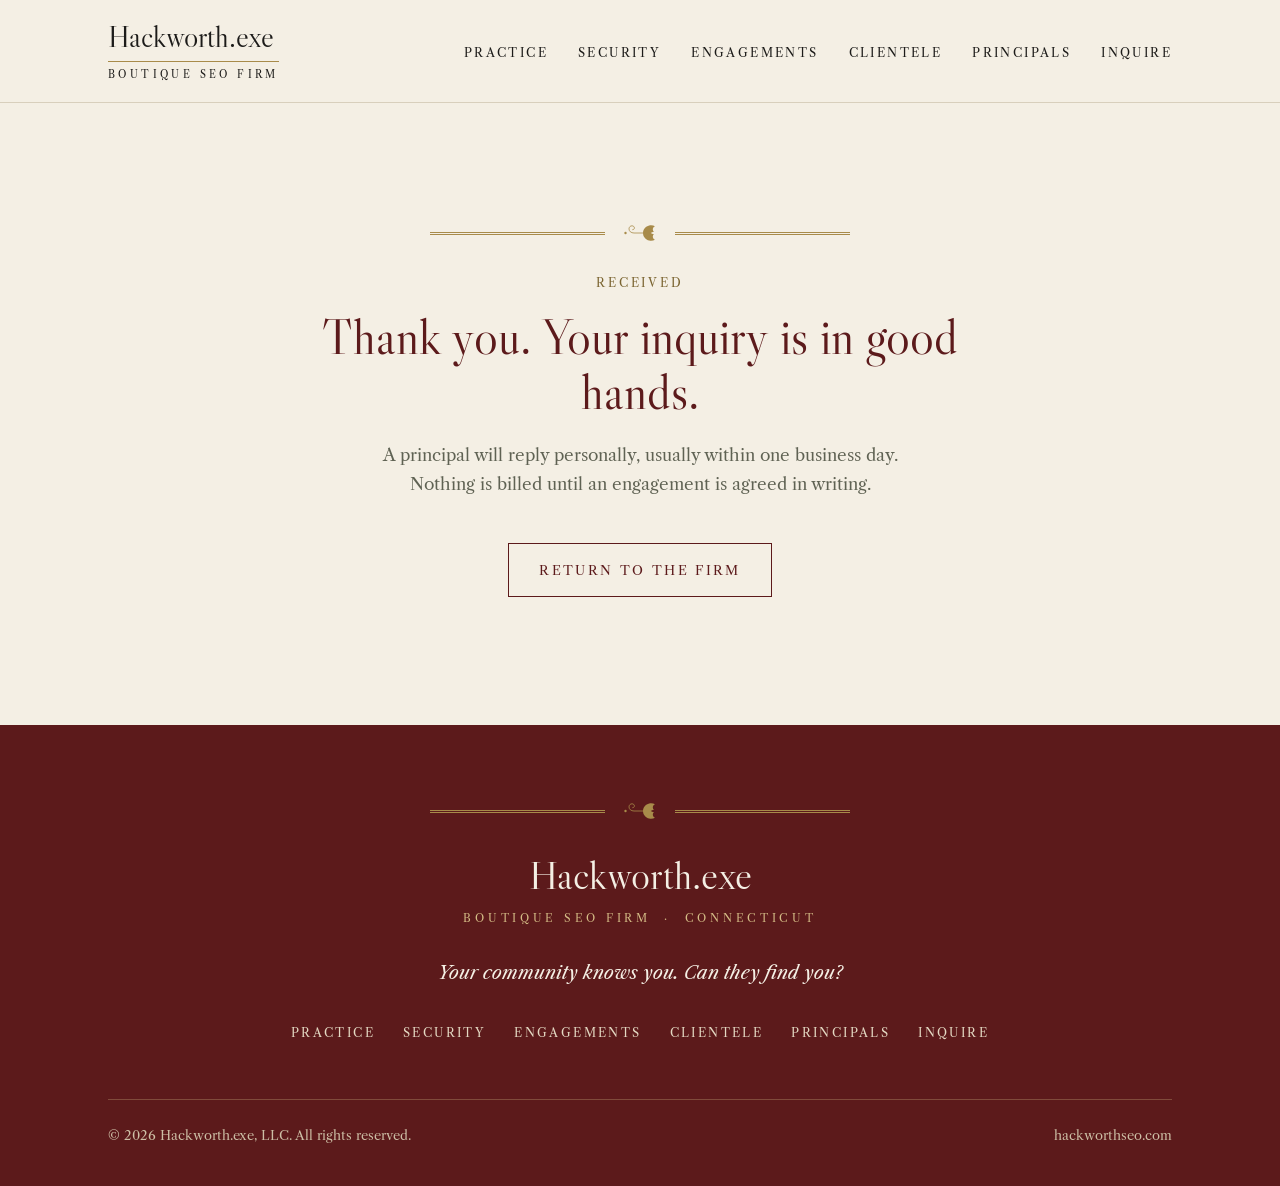
==== thank-you/index.html @ 315868cb "Set "What we look after" as a single document The four practice areas become Articles I-IV on one fr" ====
<!doctype html>
<html lang="en">
<head>
<meta charset="utf-8">
<meta name="viewport" content="width=device-width, initial-scale=1">
<title>Thank you · Hackworth.exe</title>
<meta name="description" content="Your inquiry has been received by Hackworth.exe.">
<meta name="robots" content="noindex">
<meta name="theme-color" content="#5C1A1B">
<link rel="icon" type="image/svg+xml" href="/assets/img/favicon.svg">
<link rel="preload" href="/assets/fonts/libre-caslon-display-400-latin.woff2" as="font" type="font/woff2" crossorigin>
<link rel="preload" href="/assets/fonts/libre-caslon-text-400-latin.woff2" as="font" type="font/woff2" crossorigin>
<link rel="stylesheet" href="/assets/css/site.css?v=3">
<noscript><style>.reveal{opacity:1;transform:none}</style></noscript>
</head>
<body>
<svg width="0" height="0" style="position:absolute" aria-hidden="true">
  <symbol id="fleuron" viewBox="0 0 68 40">
    <path fill="currentColor" d="M40 20c0-7.5 5.2-13.4 12.4-15.2 3.9-1 8.3-.4 11.6 1.6-2.7 1.1-4.4 3.5-4.4 6.4 0 1.9.8 3.7 2.2 4.9-2.6.4-4.7 1.4-6.3 2.3 1.6.9 3.7 1.9 6.3 2.3-1.4 1.2-2.2 3-2.2 4.9 0 2.9 1.7 5.3 4.4 6.4-3.3 2-7.7 2.6-11.6 1.6C45.2 33.4 40 27.5 40 20z"/>
    <path fill="none" stroke="currentColor" stroke-width="1.6" stroke-linecap="round" d="M40 20H22c-6 0-10-3.6-10-8.2 0-3.6 2.7-6.2 6-6.2 2.8 0 4.8 2 4.8 4.4 0 2-1.5 3.4-3.3 3.4"/>
    <circle cx="5" cy="20" r="2.4" fill="currentColor"/>
  </symbol>
</svg>
<a class="skip" href="#main">Skip to content</a>

<header class="masthead">
  <div class="wrap">
    <a class="wordmark" href="/" aria-label="Hackworth.exe, home">
      <span class="name">Hackworth.exe</span>
      <span class="sub">Boutique SEO Firm</span>
    </a>
    <button class="menu-toggle" type="button" aria-expanded="false" aria-controls="primary-nav">Menu</button>
    <nav aria-label="Primary">
      <ul class="nav" id="primary-nav">
        <li><a href="/#practice">Practice</a></li>
        <li><a href="/#security">Security</a></li>
        <li><a href="/#engagements">Engagements</a></li>
        <li><a href="/#clients">Clientele</a></li>
        <li><a href="/#principals">Principals</a></li>
        <li><a href="/#inquire">Inquire</a></li>
      </ul>
    </nav>
  </div>
</header>

<main id="main">
  <section class="notice">
    <div class="wrap">
      <div class="ornament" aria-hidden="true"><svg><use href="#fleuron"/></svg></div>
      <p class="label">Received</p>
      <h1>Thank you. Your inquiry is in good hands.</h1>
      <p class="lede">A principal will reply personally, usually within one business day. Nothing is billed until an engagement is agreed in writing.</p>
      <div class="actions"><a class="btn btn-quiet" href="/">Return to the firm</a></div>
    </div>
  </section>
</main>

<footer>
  <div class="wrap">
    <div class="ornament" aria-hidden="true"><svg><use href="#fleuron"/></svg></div>
    <p class="name">Hackworth.exe</p>
    <p class="sub">Boutique SEO Firm &nbsp;·&nbsp; Connecticut</p>
    <p class="tag">Your community knows you. Can they find you?</p>
    <nav aria-label="Footer">
      <a href="/#practice">Practice</a><a href="/#security">Security</a><a href="/#engagements">Engagements</a><a href="/#clients">Clientele</a><a href="/#principals">Principals</a><a href="/#inquire">Inquire</a>
    </nav>
    <div class="fine">
      <span>&copy; <span id="yr">2026</span> Hackworth.exe, LLC. All rights reserved.</span>
      <span>hackworthseo.com</span>
    </div>
  </div>
</footer>

<script src="/assets/js/site.js?v=2" defer></script>
</body>
</html>
---- assets/css/site.css ----
/* self-hosted fonts: Libre Caslon Display & Libre Caslon Text (SIL Open Font License) */
@font-face{font-family:'Libre Caslon Display';font-style:normal;font-weight:400;font-display:swap;src:url(/assets/fonts/libre-caslon-display-400-latin.woff2) format('woff2');unicode-range:U+0000-00FF, U+0131, U+0152-0153, U+02BB-02BC, U+02C6, U+02DA, U+02DC, U+0304, U+0308, U+0329, U+2000-206F, U+20AC, U+2122, U+2191, U+2193, U+2212, U+2215, U+FEFF, U+FFFD}
@font-face{font-family:'Libre Caslon Display';font-style:normal;font-weight:400;font-display:swap;src:url(/assets/fonts/libre-caslon-display-400-latin-ext.woff2) format('woff2');unicode-range:U+0100-02BA, U+02BD-02C5, U+02C7-02CC, U+02CE-02D7, U+02DD-02FF, U+0304, U+0308, U+0329, U+1D00-1DBF, U+1E00-1E9F, U+1EF2-1EFF, U+2020, U+20A0-20AB, U+20AD-20C4, U+2113, U+2C60-2C7F, U+A720-A7FF}
@font-face{font-family:'Libre Caslon Text';font-style:normal;font-weight:400;font-display:swap;src:url(/assets/fonts/libre-caslon-text-400-latin.woff2) format('woff2');unicode-range:U+0000-00FF, U+0131, U+0152-0153, U+02BB-02BC, U+02C6, U+02DA, U+02DC, U+0304, U+0308, U+0329, U+2000-206F, U+20AC, U+2122, U+2191, U+2193, U+2212, U+2215, U+FEFF, U+FFFD}
@font-face{font-family:'Libre Caslon Text';font-style:normal;font-weight:400;font-display:swap;src:url(/assets/fonts/libre-caslon-text-400-latin-ext.woff2) format('woff2');unicode-range:U+0100-02BA, U+02BD-02C5, U+02C7-02CC, U+02CE-02D7, U+02DD-02FF, U+0304, U+0308, U+0329, U+1D00-1DBF, U+1E00-1E9F, U+1EF2-1EFF, U+2020, U+20A0-20AB, U+20AD-20C4, U+2113, U+2C60-2C7F, U+A720-A7FF}
@font-face{font-family:'Libre Caslon Text';font-style:italic;font-weight:400;font-display:swap;src:url(/assets/fonts/libre-caslon-text-400-italic-latin.woff2) format('woff2');unicode-range:U+0000-00FF, U+0131, U+0152-0153, U+02BB-02BC, U+02C6, U+02DA, U+02DC, U+0304, U+0308, U+0329, U+2000-206F, U+20AC, U+2122, U+2191, U+2193, U+2212, U+2215, U+FEFF, U+FFFD}
@font-face{font-family:'Libre Caslon Text';font-style:italic;font-weight:400;font-display:swap;src:url(/assets/fonts/libre-caslon-text-400-italic-latin-ext.woff2) format('woff2');unicode-range:U+0100-02BA, U+02BD-02C5, U+02C7-02CC, U+02CE-02D7, U+02DD-02FF, U+0304, U+0308, U+0329, U+1D00-1DBF, U+1E00-1E9F, U+1EF2-1EFF, U+2020, U+20A0-20AB, U+20AD-20C4, U+2113, U+2C60-2C7F, U+A720-A7FF}
@font-face{font-family:'Libre Caslon Text';font-style:normal;font-weight:700;font-display:swap;src:url(/assets/fonts/libre-caslon-text-700-latin.woff2) format('woff2');unicode-range:U+0000-00FF, U+0131, U+0152-0153, U+02BB-02BC, U+02C6, U+02DA, U+02DC, U+0304, U+0308, U+0329, U+2000-206F, U+20AC, U+2122, U+2191, U+2193, U+2212, U+2215, U+FEFF, U+FFFD}
@font-face{font-family:'Libre Caslon Text';font-style:normal;font-weight:700;font-display:swap;src:url(/assets/fonts/libre-caslon-text-700-latin-ext.woff2) format('woff2');unicode-range:U+0100-02BA, U+02BD-02C5, U+02C7-02CC, U+02CE-02D7, U+02DD-02FF, U+0304, U+0308, U+0329, U+1D00-1DBF, U+1E00-1E9F, U+1EF2-1EFF, U+2020, U+20A0-20AB, U+20AD-20C4, U+2113, U+2C60-2C7F, U+A720-A7FF}

:root{
  --oxblood:#5C1A1B; --oxblood-deep:#481313;
  --ivory:#F4EFE4; --vellum:#EAE3D3; --vellum-line:#D8CFBC;
  --brass:#A88B4A; --brass-text:#7A6430;
  --ink:#1C1B19; --olive:#8A8D7A; --olive-text:#5F6253;
  --display:'Libre Caslon Display', 'Libre Caslon Text', Georgia, serif;
  --text:'Libre Caslon Text', Georgia, serif;
  --wrap:1120px;
}
*,*::before,*::after{box-sizing:border-box}
html{scroll-behavior:smooth;-webkit-text-size-adjust:100%}
body{margin:0;background:var(--ivory);color:var(--ink);font-family:var(--text);font-size:17px;line-height:1.7;-webkit-font-smoothing:antialiased;text-rendering:optimizeLegibility}
img,svg{display:block}
a{color:var(--oxblood)}
a:focus-visible,button:focus-visible,input:focus-visible,select:focus-visible,textarea:focus-visible{outline:2px solid var(--brass);outline-offset:3px}
.wrap{max-width:var(--wrap);margin:0 auto;padding:0 28px}
.sr-only{position:absolute;width:1px;height:1px;overflow:hidden;clip:rect(0 0 0 0);white-space:nowrap}
.skip{position:absolute;left:-999px;top:12px;background:var(--oxblood);color:var(--ivory);padding:8px 14px;z-index:10}
.skip:focus{left:12px}

/* small caps label */
.label{font-family:var(--text);font-size:12px;letter-spacing:.24em;text-transform:uppercase;color:var(--brass-text);margin:0}
.numeral{font-family:var(--display);letter-spacing:.12em}

/* ornament: double rule + fleuron */
.ornament{display:flex;align-items:center;justify-content:center;gap:18px;max-width:420px;margin:0 auto;color:var(--brass)}
.ornament::before,.ornament::after{content:"";flex:1;border-top:3px double var(--brass)}
.ornament svg{width:34px;height:20px;flex:none}
.ornament.wide{max-width:none}

/* buttons */
.btn{display:inline-block;font-family:var(--text);font-size:13px;letter-spacing:.18em;text-transform:uppercase;text-decoration:none;padding:15px 30px;border:1px solid var(--oxblood);transition:background .25s ease,color .25s ease,outline-offset .25s ease;cursor:pointer}
.btn-primary{background:var(--oxblood);color:var(--ivory);outline:1px solid var(--brass);outline-offset:4px}
.btn-primary:hover{background:var(--oxblood-deep);outline-offset:6px}
.btn-quiet{background:transparent;color:var(--oxblood)}
.btn-quiet:hover{background:var(--oxblood);color:var(--ivory)}
.link-italic{font-style:italic;color:var(--oxblood);text-decoration:none;border-bottom:1px solid currentColor;padding-bottom:1px}

/* masthead */
.masthead{border-bottom:1px solid var(--vellum-line)}
.masthead .wrap{display:flex;align-items:center;justify-content:space-between;gap:24px;padding-top:22px;padding-bottom:22px}
.wordmark{text-decoration:none;color:var(--ink);display:flex;flex-direction:column;line-height:1}
.wordmark .name{font-family:var(--display);font-size:30px;letter-spacing:-.005em}
.wordmark .sub{font-size:10px;letter-spacing:.34em;color:var(--ink);margin-top:9px;padding-top:8px;border-top:1px solid var(--brass);text-transform:uppercase;align-self:flex-start}
.nav{display:flex;gap:30px;list-style:none;margin:0;padding:0}
.nav a{font-size:12px;letter-spacing:.2em;text-transform:uppercase;text-decoration:none;color:var(--ink)}
.nav a:hover{color:var(--oxblood)}
@media (max-width:1100px){.nav{gap:22px}}
@media (min-width:821px) and (max-width:940px){.nav{gap:14px}.nav a{font-size:11px;letter-spacing:.14em}}
@media (max-width:820px){.nav{display:none}}

/* hero */
.hero{text-align:center;padding:96px 0 96px}
.hero h1{font-family:var(--display);font-weight:400;color:var(--oxblood);font-size:clamp(42px,6.4vw,82px);line-height:1.04;letter-spacing:-.012em;margin:26px auto 0;max-width:15ch}
.hero h1 em{display:block;font-family:var(--text);font-size:.72em;color:var(--ink);margin-top:.2em;letter-spacing:-.01em}
.hero .lede{max-width:600px;margin:34px auto 0;font-size:19px;line-height:1.65;color:var(--ink)}
.hero .actions{margin-top:46px;display:flex;gap:26px;justify-content:center;align-items:center;flex-wrap:wrap}

/* sections */
section{padding:104px 0}
.alt{background:var(--vellum)}
.head{text-align:center;max-width:720px;margin:0 auto 64px}
.head h2{font-family:var(--display);font-weight:400;color:var(--oxblood);font-size:clamp(32px,4.2vw,50px);line-height:1.1;margin:16px 0 0}
.head p{margin:22px auto 0;color:var(--olive-text);max-width:580px}
.divider{padding:0}
.divider .wrap{padding-top:0;padding-bottom:0}

/* practice: set as a single document */
.charter{position:relative;max-width:820px;margin:0 auto;padding:76px 88px 80px;background:var(--ivory);border:1px solid var(--brass);box-shadow:0 22px 44px -30px rgba(72,19,19,.35)}
.charter::after{content:"";position:absolute;inset:6px;border:1px solid var(--vellum-line);pointer-events:none}
.article{position:relative;z-index:1;text-align:center}
.article h3{font-family:var(--display);font-weight:400;font-size:32px;line-height:1.15;color:var(--ink);margin:12px 0 0}
.article .preamble{font-style:italic;font-size:18px;color:var(--olive-text);max-width:30em;margin:12px auto 0}
.clauses{list-style:none;counter-reset:clause;display:table;margin:26px auto 0;padding:0;text-align:left}
.clauses li{counter-increment:clause;position:relative;padding:5px 0 5px 34px;line-height:1.55}
.clauses li::before{content:counter(clause,lower-alpha) ".";position:absolute;left:0;top:5px;width:22px;text-align:right;font-style:italic;color:var(--brass-text)}
.charter-mark{max-width:200px;margin:52px auto;position:relative;z-index:1}
@media (max-width:700px){.charter{padding:48px 26px 52px}.article h3{font-size:27px}.charter-mark{margin:40px auto}}

/* approach */
.steps{display:grid;grid-template-columns:repeat(4,1fr);gap:28px;counter-reset:s}
.step{text-align:center;padding:0 6px}
.step .roman{font-family:var(--display);font-size:46px;color:var(--oxblood);line-height:1;display:block}
.step .rule{width:40px;margin:18px auto 18px;border-top:3px double var(--brass)}
.step h3{font-family:var(--text);font-size:13px;letter-spacing:.22em;text-transform:uppercase;font-weight:400;margin:0 0 12px;color:var(--ink)}
.step p{margin:0;font-size:16px;color:var(--olive-text)}
@media (max-width:900px){.steps{grid-template-columns:repeat(2,1fr);gap:52px 28px}}
@media (max-width:520px){.steps{grid-template-columns:1fr}}

/* security */
.security-panel{position:relative;border:1px solid var(--brass);background:var(--ivory);padding:56px 52px}
.security-panel::after{content:"";position:absolute;inset:6px;border:1px solid var(--vellum-line);pointer-events:none}
.commitments{display:grid;grid-template-columns:repeat(3,1fr);gap:44px 48px;position:relative;z-index:1}
.commitment h3{font-family:var(--display);font-weight:400;font-size:23px;line-height:1.2;margin:0 0 10px;padding-left:20px;position:relative;color:var(--ink)}
.commitment h3::before{content:"";position:absolute;left:2px;top:.5em;width:6px;height:6px;transform:rotate(45deg);background:var(--brass)}
.commitment p{margin:0;padding-left:20px;font-size:15.5px;line-height:1.6;color:var(--olive-text)}
.security-note{position:relative;z-index:1;margin:44px 0 0;padding-top:26px;border-top:3px double var(--brass);text-align:center;font-style:italic;color:var(--ink)}
@media (max-width:960px){.commitments{grid-template-columns:repeat(2,1fr)}}
@media (max-width:620px){.commitments{grid-template-columns:1fr;gap:32px}.security-panel{padding:40px 26px}}

/* engagements */
.tiers{display:grid;grid-template-columns:repeat(3,1fr);gap:26px;align-items:stretch}
.tier{position:relative;background:var(--ivory);border:1px solid var(--brass);padding:44px 34px 38px;display:flex;flex-direction:column;text-align:center}
.tier::after{content:"";position:absolute;inset:6px;border:1px solid var(--vellum-line);pointer-events:none}
.tier.featured{background:var(--oxblood);color:var(--ivory);border-color:var(--oxblood);outline:1px solid var(--brass);outline-offset:5px}
.tier.featured::after{border-color:rgba(168,139,74,.55)}
.tier .label{margin-bottom:16px}
.tier.featured .label{color:#D4BC86}
.tier h3{font-family:var(--display);font-weight:400;font-size:30px;margin:0;line-height:1.1}
.tier .price{font-family:var(--display);font-size:62px;line-height:1;margin:26px 0 4px;color:var(--oxblood)}
.tier.featured .price{color:var(--ivory)}
.tier .per{font-style:italic;font-size:15px;color:var(--olive-text)}
.tier.featured .per,.tier.featured li{color:#E4D9C3}
.tier .rule{width:60px;margin:26px auto;border-top:3px double var(--brass)}
.tier ul{list-style:none;margin:0 0 30px;padding:0;text-align:left;font-size:15.5px;line-height:1.55}
.tier li{padding:7px 0 7px 22px;position:relative;border-bottom:1px solid rgba(138,141,122,.25)}
.tier li:last-child{border-bottom:0}
.tier li::before{content:"";position:absolute;left:2px;top:1.05em;width:5px;height:5px;transform:rotate(45deg);background:var(--brass)}
.tier .btn{margin-top:auto;align-self:center}
.tier.featured .btn{background:var(--ivory);color:var(--oxblood);border-color:var(--ivory)}
.tier.featured .btn:hover{background:var(--vellum)}
@media (max-width:960px){.tiers{grid-template-columns:1fr;max-width:480px;margin:0 auto}}

.extras{margin-top:56px;display:grid;grid-template-columns:1fr 1fr;gap:0;border:1px solid var(--brass);background:var(--ivory)}
.extras > div{padding:34px 38px}
.extras > div + div{border-left:1px solid var(--vellum-line)}
.extras h3{font-family:var(--display);font-weight:400;font-size:28px;margin:10px 0 12px;line-height:1.1}
.extras h3 span{color:var(--oxblood)}
.extras p{margin:0}
.extras p.label{margin:0}
@media (max-width:860px){.extras{grid-template-columns:1fr}.extras > div + div{border-left:0;border-top:1px solid var(--vellum-line)}}

.principles{margin-top:84px;display:grid;grid-template-columns:repeat(5,1fr);gap:0;border-top:3px double var(--brass);border-bottom:3px double var(--brass)}
.principles p{margin:0;padding:28px 22px;font-size:15px;line-height:1.55;border-left:1px solid var(--vellum-line);text-align:center}
.principles p:first-child{border-left:0}
.principles strong{display:block;font-family:var(--display);font-weight:400;font-size:20px;color:var(--oxblood);margin-bottom:8px;line-height:1.2}
@media (max-width:960px){.principles{grid-template-columns:1fr}.principles p{border-left:0;border-top:1px solid var(--vellum-line)}.principles p:first-child{border-top:0}}

/* clients */
.clients{display:grid;grid-template-columns:repeat(2,1fr);gap:26px}
.client{border:1px solid var(--vellum-line);background:var(--ivory);padding:38px 32px 34px;position:relative;display:flex;flex-direction:column}
.client .sector{margin-bottom:14px}
.client h3{font-family:var(--display);font-weight:400;font-size:30px;margin:0;line-height:1.1;color:var(--ink)}
.client .where{font-style:italic;color:var(--olive-text);margin:6px 0 0;font-size:15px}
.client .rule{width:48px;margin:22px 0;border-top:3px double var(--brass)}
.client p{margin:0 0 22px}
.client dl{margin:auto 0 0;padding-top:20px;border-top:1px solid var(--vellum-line);display:grid;grid-template-columns:1fr;gap:4px 0;font-size:15px}
.client dt{font-size:11px;letter-spacing:.2em;text-transform:uppercase;color:var(--brass-text);padding-top:3px}
.client dd{margin:0;color:var(--ink)}
.client dd + dt{margin-top:14px}
@media (max-width:960px){.clients{grid-template-columns:1fr;max-width:620px;margin:0 auto}}
.clients-note{text-align:center;font-style:italic;color:var(--olive-text);margin:48px auto 0;max-width:560px}

/* principals */
.principals{display:grid;grid-template-columns:repeat(2,1fr);gap:60px;max-width:960px;margin:0 auto}
.person{display:grid;grid-template-columns:112px 1fr;gap:28px;align-items:start}
.monogram{width:112px;height:112px;border:1px solid var(--brass);display:grid;place-items:center;position:relative;background:var(--ivory)}
.monogram::after{content:"";position:absolute;inset:5px;border:1px solid var(--brass)}
.monogram span{font-family:var(--display);font-size:40px;color:var(--oxblood);letter-spacing:.02em}
.person h3{font-family:var(--display);font-weight:400;font-size:30px;margin:0;line-height:1.1}
.person .title{margin:8px 0 16px}
.person p{margin:0;color:var(--ink)}
@media (max-width:860px){.principals{grid-template-columns:1fr;gap:48px}}
@media (max-width:460px){.person{grid-template-columns:1fr}.monogram{width:96px;height:96px}}

/* inquiry */
.inquire{display:grid;grid-template-columns:5fr 7fr;gap:72px;align-items:start}
.inquire .copy h2{font-family:var(--display);font-weight:400;color:var(--oxblood);font-size:clamp(34px,4.2vw,50px);line-height:1.08;margin:16px 0 22px}
.inquire .copy p{margin:0 0 18px}
.inquire .note{font-style:italic;font-size:15px;color:var(--olive-text);border-top:1px solid var(--vellum-line);padding-top:18px;margin-top:28px}
form{background:var(--ivory);border:1px solid var(--brass);padding:44px;position:relative}
form::after{content:"";position:absolute;inset:6px;border:1px solid var(--vellum-line);pointer-events:none}
.row{display:grid;grid-template-columns:1fr 1fr;gap:22px}
.field{margin-bottom:24px;position:relative;z-index:1}
.field label{display:block;font-size:11px;letter-spacing:.22em;text-transform:uppercase;color:var(--brass-text);margin-bottom:8px}
.field input,.field select,.field textarea{width:100%;font-family:var(--text);font-size:16px;color:var(--ink);background:transparent;border:0;border-bottom:1px solid var(--olive);padding:8px 2px 10px;border-radius:0;appearance:none;-webkit-appearance:none}
.field select{background-image:linear-gradient(45deg,transparent 50%,var(--brass) 50%),linear-gradient(135deg,var(--brass) 50%,transparent 50%);background-position:calc(100% - 14px) 55%,calc(100% - 9px) 55%;background-size:5px 5px;background-repeat:no-repeat}
.field textarea{min-height:120px;resize:vertical;border:1px solid var(--olive);padding:12px}
.field input:focus,.field select:focus,.field textarea:focus{border-color:var(--oxblood);outline:none}
.hp{position:absolute;left:-5000px}
form .btn{position:relative;z-index:1}
@media (max-width:900px){.inquire{grid-template-columns:1fr;gap:48px}}
@media (max-width:560px){.row{grid-template-columns:1fr;gap:0}form{padding:30px 24px}}

/* footer */
footer{background:var(--oxblood);color:#E4D9C3;padding:76px 0 40px;text-align:center}
footer .ornament{color:var(--brass)}
footer .name{font-family:var(--display);font-size:40px;color:var(--ivory);margin:34px 0 0;line-height:1}
footer .sub{font-size:11px;letter-spacing:.34em;text-transform:uppercase;margin:14px 0 0;color:#D4BC86}
footer .tag{font-style:italic;font-size:18px;margin:30px 0 0;color:var(--ivory)}
footer nav{margin-top:34px;display:flex;justify-content:center;gap:28px;flex-wrap:wrap}
footer nav a{color:#E4D9C3;font-size:12px;letter-spacing:.2em;text-transform:uppercase;text-decoration:none}
footer nav a:hover{color:var(--ivory)}
footer .fine{margin-top:56px;padding-top:24px;border-top:1px solid rgba(212,188,134,.3);font-size:13px;color:#CDBFA6;display:flex;justify-content:space-between;gap:16px;flex-wrap:wrap}

/* reveal */
.reveal{opacity:0;transform:translateY(14px);transition:opacity .9s ease,transform .9s ease}
.reveal.in{opacity:1;transform:none}
@media (prefers-reduced-motion:reduce){html{scroll-behavior:auto}.reveal{opacity:1;transform:none;transition:none}.btn{transition:none}}

/* mobile navigation */
.menu-toggle{display:none;font-family:var(--text);font-size:12px;letter-spacing:.2em;text-transform:uppercase;line-height:1.2;color:var(--ink);background:transparent;border:1px solid var(--vellum-line);border-radius:0;padding:10px 16px;cursor:pointer}
@media (max-width:820px){
  .masthead{position:relative}
  .menu-toggle{display:inline-block}
  .masthead .nav{display:flex;flex-direction:column;gap:0;position:absolute;top:100%;left:0;right:0;z-index:20;background:var(--ivory);border-bottom:1px solid var(--vellum-line);visibility:hidden;opacity:0;transition:opacity .2s ease,visibility 0s linear .2s}
  .masthead .nav.open{visibility:visible;opacity:1;transition:opacity .2s ease}
  .masthead .nav li + li{border-top:1px solid var(--vellum-line)}
  .masthead .nav a{display:block;padding:18px 28px}
}
@media (prefers-reduced-motion:reduce){.masthead .nav,.masthead .nav.open{transition:none}}

/* standalone pages: thank you, not found */
.notice{text-align:center;padding:120px 0 128px}
.notice .label{margin-top:30px}
.notice h1{font-family:var(--display);font-weight:400;color:var(--oxblood);font-size:clamp(32px,4.2vw,50px);line-height:1.1;margin:16px auto 0;max-width:720px}
.notice p.lede{max-width:560px;margin:22px auto 0;color:var(--olive-text)}
.notice .actions{margin-top:44px}

/* principal portrait inside the monogram frame */
.monogram.portrait{overflow:hidden}
.monogram.portrait img{width:100%;height:100%;object-fit:cover}
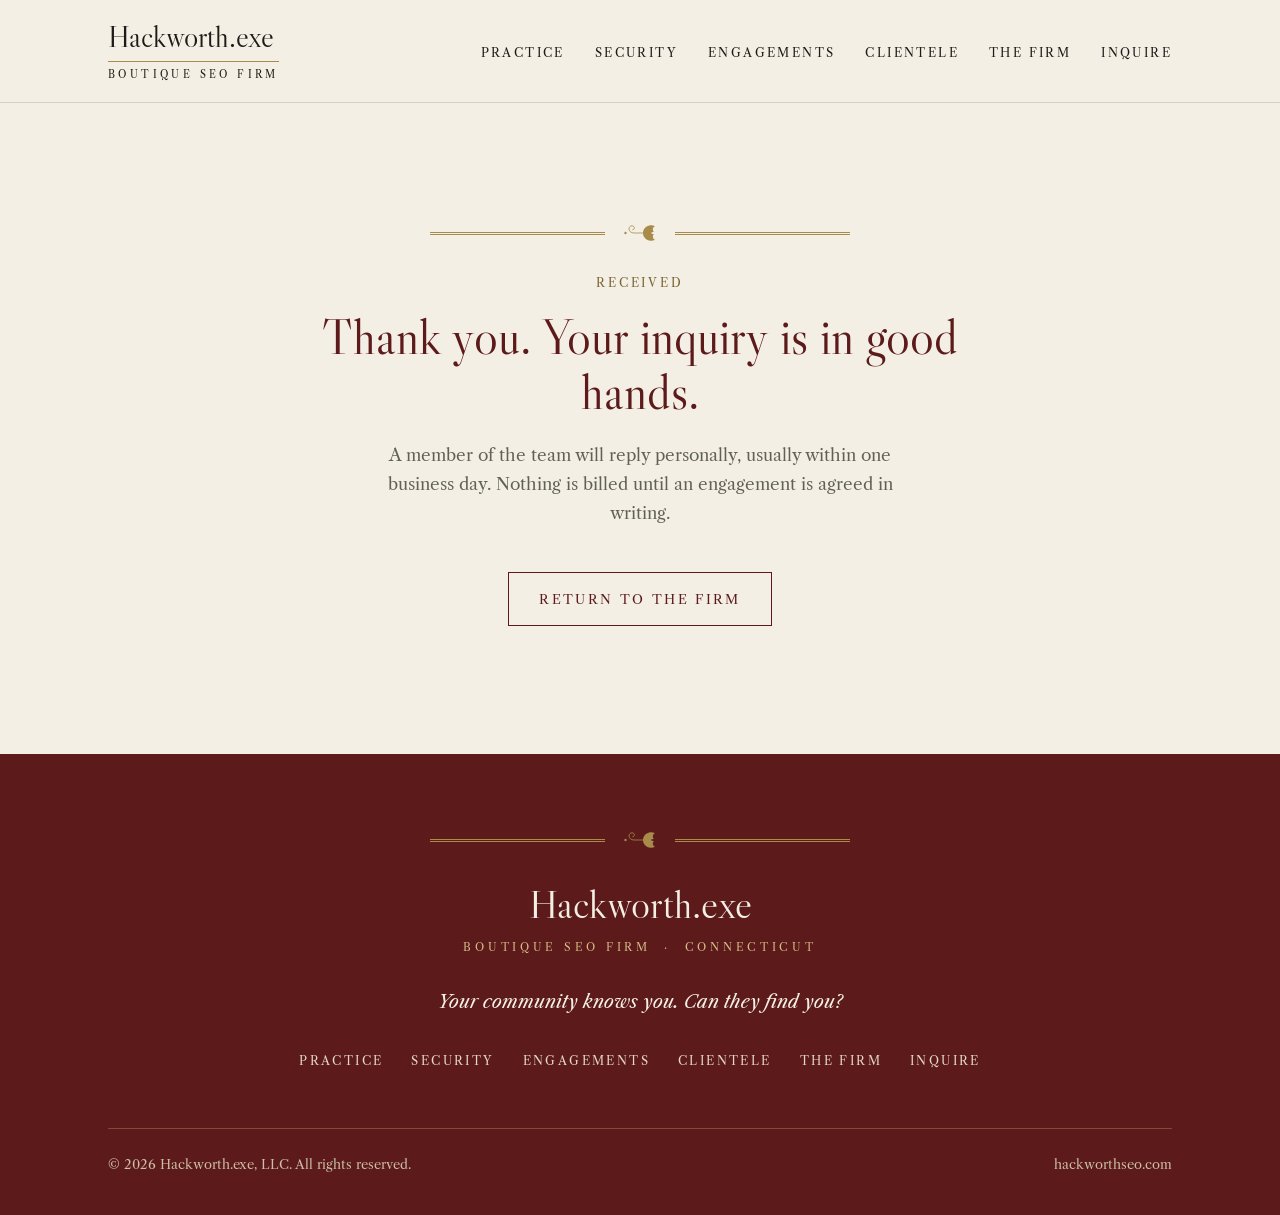
==== commit d57d5438: "changes" ====
--- a/thank-you/index.html
+++ b/thank-you/index.html
@@ -10,7 +10,7 @@
 <link rel="icon" type="image/svg+xml" href="/assets/img/favicon.svg">
 <link rel="preload" href="/assets/fonts/libre-caslon-display-400-latin.woff2" as="font" type="font/woff2" crossorigin>
 <link rel="preload" href="/assets/fonts/libre-caslon-text-400-latin.woff2" as="font" type="font/woff2" crossorigin>
-<link rel="stylesheet" href="/assets/css/site.css?v=3">
+<link rel="stylesheet" href="/assets/css/site.css?v=7">
 <noscript><style>.reveal{opacity:1;transform:none}</style></noscript>
 </head>
 <body>
@@ -36,7 +36,7 @@
         <li><a href="/#security">Security</a></li>
         <li><a href="/#engagements">Engagements</a></li>
         <li><a href="/#clients">Clientele</a></li>
-        <li><a href="/#principals">Principals</a></li>
+        <li><a href="/#firm">The Firm</a></li>
         <li><a href="/#inquire">Inquire</a></li>
       </ul>
     </nav>
@@ -49,7 +49,7 @@
       <div class="ornament" aria-hidden="true"><svg><use href="#fleuron"/></svg></div>
       <p class="label">Received</p>
       <h1>Thank you. Your inquiry is in good hands.</h1>
-      <p class="lede">A principal will reply personally, usually within one business day. Nothing is billed until an engagement is agreed in writing.</p>
+      <p class="lede">A member of the team will reply personally, usually within one business day. Nothing is billed until an engagement is agreed in writing.</p>
       <div class="actions"><a class="btn btn-quiet" href="/">Return to the firm</a></div>
     </div>
   </section>
@@ -62,7 +62,7 @@
     <p class="sub">Boutique SEO Firm &nbsp;·&nbsp; Connecticut</p>
     <p class="tag">Your community knows you. Can they find you?</p>
     <nav aria-label="Footer">
-      <a href="/#practice">Practice</a><a href="/#security">Security</a><a href="/#engagements">Engagements</a><a href="/#clients">Clientele</a><a href="/#principals">Principals</a><a href="/#inquire">Inquire</a>
+      <a href="/#practice">Practice</a><a href="/#security">Security</a><a href="/#engagements">Engagements</a><a href="/#clients">Clientele</a><a href="/#firm">The Firm</a><a href="/#inquire">Inquire</a>
     </nav>
     <div class="fine">
       <span>&copy; <span id="yr">2026</span> Hackworth.exe, LLC. All rights reserved.</span>
--- a/assets/css/site.css
+++ b/assets/css/site.css
@@ -75,27 +75,27 @@
 .divider{padding:0}
 .divider .wrap{padding-top:0;padding-bottom:0}
 
-/* practice: set as a single document */
-.charter{position:relative;max-width:820px;margin:0 auto;padding:76px 88px 80px;background:var(--ivory);border:1px solid var(--brass);box-shadow:0 22px 44px -30px rgba(72,19,19,.35)}
+/* practice: articles in two columns, divided like a charter */
+.charter{position:relative;display:grid;grid-template-columns:1fr 1fr;background:var(--ivory);border:1px solid var(--brass);padding:64px 24px}
 .charter::after{content:"";position:absolute;inset:6px;border:1px solid var(--vellum-line);pointer-events:none}
-.article{position:relative;z-index:1;text-align:center}
-.article h3{font-family:var(--display);font-weight:400;font-size:32px;line-height:1.15;color:var(--ink);margin:12px 0 0}
-.article .preamble{font-style:italic;font-size:18px;color:var(--olive-text);max-width:30em;margin:12px auto 0}
-.clauses{list-style:none;counter-reset:clause;display:table;margin:26px auto 0;padding:0;text-align:left}
-.clauses li{counter-increment:clause;position:relative;padding:5px 0 5px 34px;line-height:1.55}
-.clauses li::before{content:counter(clause,lower-alpha) ".";position:absolute;left:0;top:5px;width:22px;text-align:right;font-style:italic;color:var(--brass-text)}
-.charter-mark{max-width:200px;margin:52px auto;position:relative;z-index:1}
-@media (max-width:700px){.charter{padding:48px 26px 52px}.article h3{font-size:27px}.charter-mark{margin:40px auto}}
+.article{position:relative;z-index:1;text-align:center;padding:8px 28px}
+.article:nth-of-type(odd){border-right:1px solid var(--brass)}
+.article h3{font-family:var(--display);font-weight:400;font-size:30px;line-height:1.15;color:var(--ink);margin:12px 0 0}
+.article .preamble{font-style:italic;font-size:17px;color:var(--olive-text);max-width:26em;margin:10px auto 0}
+.clauses{list-style:none;counter-reset:clause;display:table;margin:24px auto 0;padding:0;text-align:left}
+.clauses li{counter-increment:clause;position:relative;padding:4px 0 4px 34px;font-size:16px;line-height:1.55}
+.clauses li::before{content:counter(clause,lower-alpha) ".";position:absolute;left:0;top:4px;width:22px;text-align:right;font-style:italic;color:var(--brass-text)}
+.charter-mark{grid-column:1/-1;margin:56px 0;position:relative;z-index:1}
+@media (max-width:860px){.charter{grid-template-columns:1fr;padding:48px 26px}.article{padding:0}.article:nth-of-type(odd){border-right:0}.article + .article{margin-top:52px}.charter-mark{margin:52px 0}}
 
 /* approach */
-.steps{display:grid;grid-template-columns:repeat(4,1fr);gap:28px;counter-reset:s}
+.steps{display:grid;grid-template-columns:repeat(3,1fr);gap:40px;counter-reset:s}
 .step{text-align:center;padding:0 6px}
 .step .roman{font-family:var(--display);font-size:46px;color:var(--oxblood);line-height:1;display:block}
 .step .rule{width:40px;margin:18px auto 18px;border-top:3px double var(--brass)}
 .step h3{font-family:var(--text);font-size:13px;letter-spacing:.22em;text-transform:uppercase;font-weight:400;margin:0 0 12px;color:var(--ink)}
 .step p{margin:0;font-size:16px;color:var(--olive-text)}
-@media (max-width:900px){.steps{grid-template-columns:repeat(2,1fr);gap:52px 28px}}
-@media (max-width:520px){.steps{grid-template-columns:1fr}}
+@media (max-width:760px){.steps{grid-template-columns:1fr;gap:52px;max-width:460px;margin:0 auto}}
 
 /* security */
 .security-panel{position:relative;border:1px solid var(--brass);background:var(--ivory);padding:56px 52px}
@@ -104,7 +104,6 @@
 .commitment h3{font-family:var(--display);font-weight:400;font-size:23px;line-height:1.2;margin:0 0 10px;padding-left:20px;position:relative;color:var(--ink)}
 .commitment h3::before{content:"";position:absolute;left:2px;top:.5em;width:6px;height:6px;transform:rotate(45deg);background:var(--brass)}
 .commitment p{margin:0;padding-left:20px;font-size:15.5px;line-height:1.6;color:var(--olive-text)}
-.security-note{position:relative;z-index:1;margin:44px 0 0;padding-top:26px;border-top:3px double var(--brass);text-align:center;font-style:italic;color:var(--ink)}
 @media (max-width:960px){.commitments{grid-template-columns:repeat(2,1fr)}}
 @media (max-width:620px){.commitments{grid-template-columns:1fr;gap:32px}.security-panel{padding:40px 26px}}
 
@@ -131,7 +130,7 @@
 .tier.featured .btn:hover{background:var(--vellum)}
 @media (max-width:960px){.tiers{grid-template-columns:1fr;max-width:480px;margin:0 auto}}
 
-.extras{margin-top:56px;display:grid;grid-template-columns:1fr 1fr;gap:0;border:1px solid var(--brass);background:var(--ivory)}
+.extras{margin-bottom:56px;display:grid;grid-template-columns:1fr 1fr;gap:0;border:1px solid var(--brass);background:var(--ivory)}
 .extras > div{padding:34px 38px}
 .extras > div + div{border-left:1px solid var(--vellum-line)}
 .extras h3{font-family:var(--display);font-weight:400;font-size:28px;margin:10px 0 12px;line-height:1.1}
@@ -140,26 +139,18 @@
 .extras p.label{margin:0}
 @media (max-width:860px){.extras{grid-template-columns:1fr}.extras > div + div{border-left:0;border-top:1px solid var(--vellum-line)}}
 
-.principles{margin-top:84px;display:grid;grid-template-columns:repeat(5,1fr);gap:0;border-top:3px double var(--brass);border-bottom:3px double var(--brass)}
-.principles p{margin:0;padding:28px 22px;font-size:15px;line-height:1.55;border-left:1px solid var(--vellum-line);text-align:center}
-.principles p:first-child{border-left:0}
-.principles strong{display:block;font-family:var(--display);font-weight:400;font-size:20px;color:var(--oxblood);margin-bottom:8px;line-height:1.2}
-@media (max-width:960px){.principles{grid-template-columns:1fr}.principles p{border-left:0;border-top:1px solid var(--vellum-line)}.principles p:first-child{border-top:0}}
 
 /* clients */
-.clients{display:grid;grid-template-columns:repeat(2,1fr);gap:26px}
-.client{border:1px solid var(--vellum-line);background:var(--ivory);padding:38px 32px 34px;position:relative;display:flex;flex-direction:column}
-.client .sector{margin-bottom:14px}
-.client h3{font-family:var(--display);font-weight:400;font-size:30px;margin:0;line-height:1.1;color:var(--ink)}
-.client .where{font-style:italic;color:var(--olive-text);margin:6px 0 0;font-size:15px}
-.client .rule{width:48px;margin:22px 0;border-top:3px double var(--brass)}
-.client p{margin:0 0 22px}
-.client dl{margin:auto 0 0;padding-top:20px;border-top:1px solid var(--vellum-line);display:grid;grid-template-columns:1fr;gap:4px 0;font-size:15px}
-.client dt{font-size:11px;letter-spacing:.2em;text-transform:uppercase;color:var(--brass-text);padding-top:3px}
-.client dd{margin:0;color:var(--ink)}
-.client dd + dt{margin-top:14px}
-@media (max-width:960px){.clients{grid-template-columns:1fr;max-width:620px;margin:0 auto}}
-.clients-note{text-align:center;font-style:italic;color:var(--olive-text);margin:48px auto 0;max-width:560px}
+.roster{position:relative;margin:0 auto;padding:56px 48px 60px;border:1px solid var(--brass);background:var(--ivory);text-align:center}
+.roster::after{content:"";position:absolute;inset:6px;border:1px solid var(--vellum-line);pointer-events:none}
+.roster > *{position:relative;z-index:1}
+.roster-list{list-style:none;margin:0;padding:0;display:flex;flex-wrap:wrap;justify-content:center;gap:10px 20px;font-size:12px;letter-spacing:.2em;text-transform:uppercase;color:var(--olive-text)}
+.roster-list li + li::before{content:"·";color:var(--brass);margin-right:20px}
+.roster .roster-intro{font-style:italic;font-size:17px;color:var(--olive-text);margin:0 auto 20px}
+.roster .rule{width:60px;margin:30px auto;border-top:3px double var(--brass)}
+.roster p{max-width:620px;margin:0 auto;font-size:19px;line-height:1.65;color:var(--ink)}
+@media (max-width:1100px){.roster-list{flex-direction:column;gap:8px}.roster-list li + li::before{content:none}}
+@media (max-width:620px){.roster{padding:42px 24px 46px}.roster p{font-size:17px}}
 
 /* principals */
 .principals{display:grid;grid-template-columns:repeat(2,1fr);gap:60px;max-width:960px;margin:0 auto}
@@ -177,7 +168,6 @@
 .inquire{display:grid;grid-template-columns:5fr 7fr;gap:72px;align-items:start}
 .inquire .copy h2{font-family:var(--display);font-weight:400;color:var(--oxblood);font-size:clamp(34px,4.2vw,50px);line-height:1.08;margin:16px 0 22px}
 .inquire .copy p{margin:0 0 18px}
-.inquire .note{font-style:italic;font-size:15px;color:var(--olive-text);border-top:1px solid var(--vellum-line);padding-top:18px;margin-top:28px}
 form{background:var(--ivory);border:1px solid var(--brass);padding:44px;position:relative}
 form::after{content:"";position:absolute;inset:6px;border:1px solid var(--vellum-line);pointer-events:none}
 .row{display:grid;grid-template-columns:1fr 1fr;gap:22px}
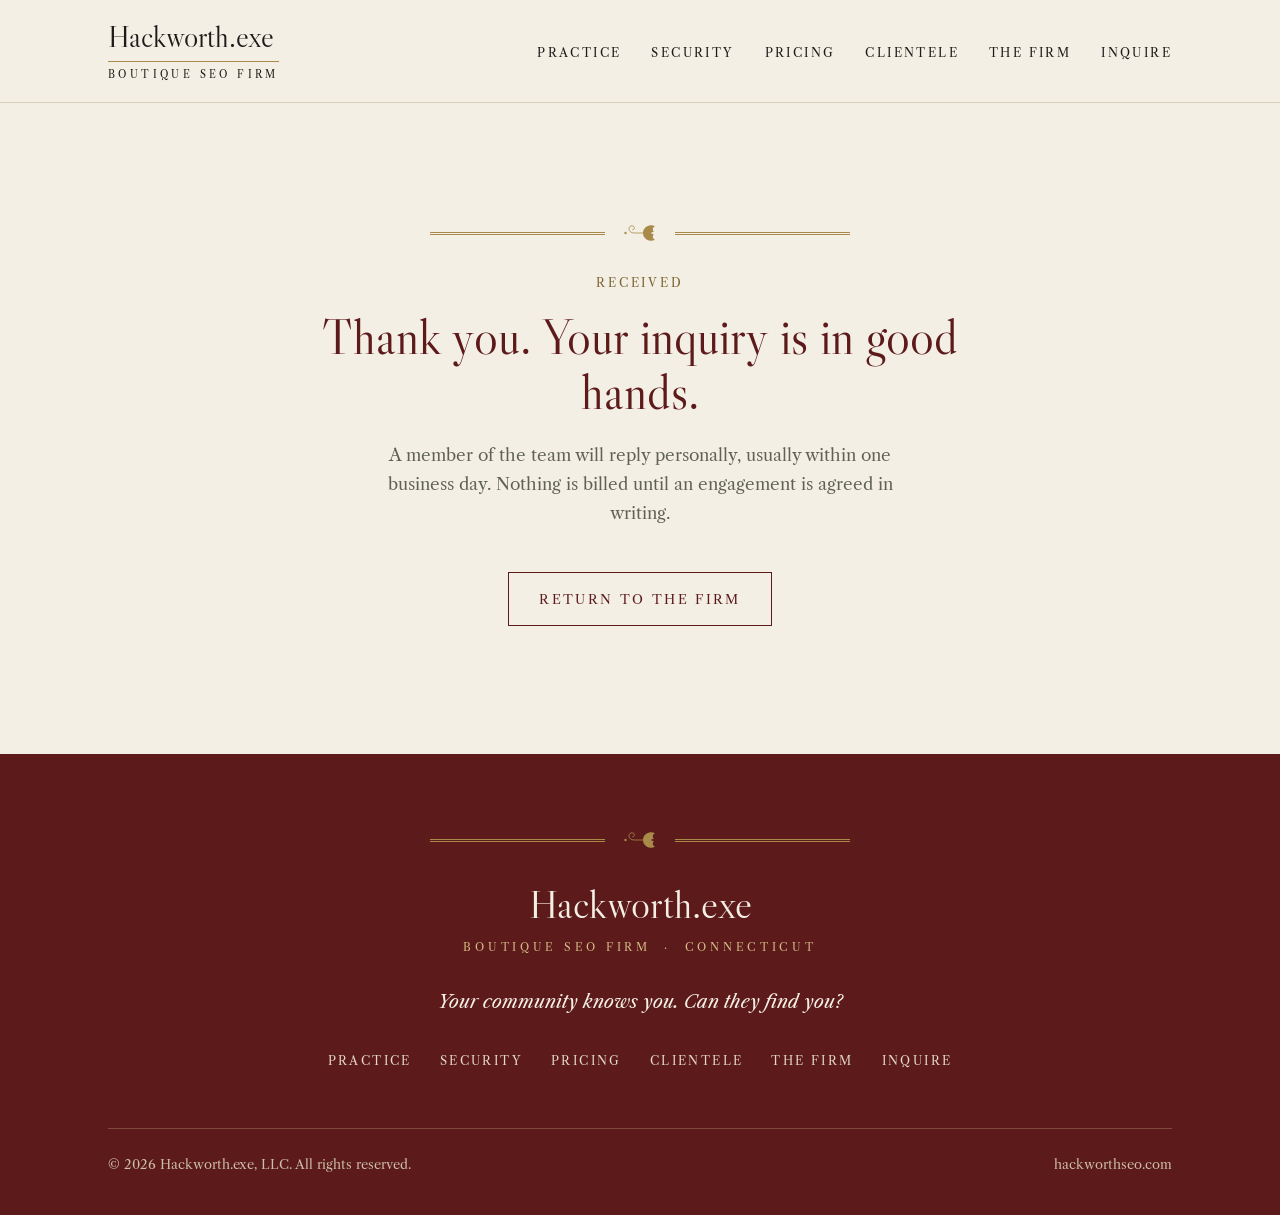
==== commit 8b783954: "Rename Engagements to Pricing and The Firm; refresh hero and Clientele copy - Hero: new lede (securi" ====
--- a/thank-you/index.html
+++ b/thank-you/index.html
@@ -10,7 +10,7 @@
 <link rel="icon" type="image/svg+xml" href="/assets/img/favicon.svg">
 <link rel="preload" href="/assets/fonts/libre-caslon-display-400-latin.woff2" as="font" type="font/woff2" crossorigin>
 <link rel="preload" href="/assets/fonts/libre-caslon-text-400-latin.woff2" as="font" type="font/woff2" crossorigin>
-<link rel="stylesheet" href="/assets/css/site.css?v=7">
+<link rel="stylesheet" href="/assets/css/site.css?v=8">
 <noscript><style>.reveal{opacity:1;transform:none}</style></noscript>
 </head>
 <body>
@@ -34,7 +34,7 @@
       <ul class="nav" id="primary-nav">
         <li><a href="/#practice">Practice</a></li>
         <li><a href="/#security">Security</a></li>
-        <li><a href="/#engagements">Engagements</a></li>
+        <li><a href="/#pricing">Pricing</a></li>
         <li><a href="/#clients">Clientele</a></li>
         <li><a href="/#firm">The Firm</a></li>
         <li><a href="/#inquire">Inquire</a></li>
@@ -62,7 +62,7 @@
     <p class="sub">Boutique SEO Firm &nbsp;·&nbsp; Connecticut</p>
     <p class="tag">Your community knows you. Can they find you?</p>
     <nav aria-label="Footer">
-      <a href="/#practice">Practice</a><a href="/#security">Security</a><a href="/#engagements">Engagements</a><a href="/#clients">Clientele</a><a href="/#firm">The Firm</a><a href="/#inquire">Inquire</a>
+      <a href="/#practice">Practice</a><a href="/#security">Security</a><a href="/#pricing">Pricing</a><a href="/#clients">Clientele</a><a href="/#firm">The Firm</a><a href="/#inquire">Inquire</a>
     </nav>
     <div class="fine">
       <span>&copy; <span id="yr">2026</span> Hackworth.exe, LLC. All rights reserved.</span>
--- a/assets/css/site.css
+++ b/assets/css/site.css
@@ -118,6 +118,7 @@
 .tier h3{font-family:var(--display);font-weight:400;font-size:30px;margin:0;line-height:1.1}
 .tier .price{font-family:var(--display);font-size:62px;line-height:1;margin:26px 0 4px;color:var(--oxblood)}
 .tier.featured .price{color:var(--ivory)}
+.tier .price-words{font-size:38px;min-height:62px;display:flex;align-items:center;justify-content:center}
 .tier .per{font-style:italic;font-size:15px;color:var(--olive-text)}
 .tier.featured .per,.tier.featured li{color:#E4D9C3}
 .tier .rule{width:60px;margin:26px auto;border-top:3px double var(--brass)}
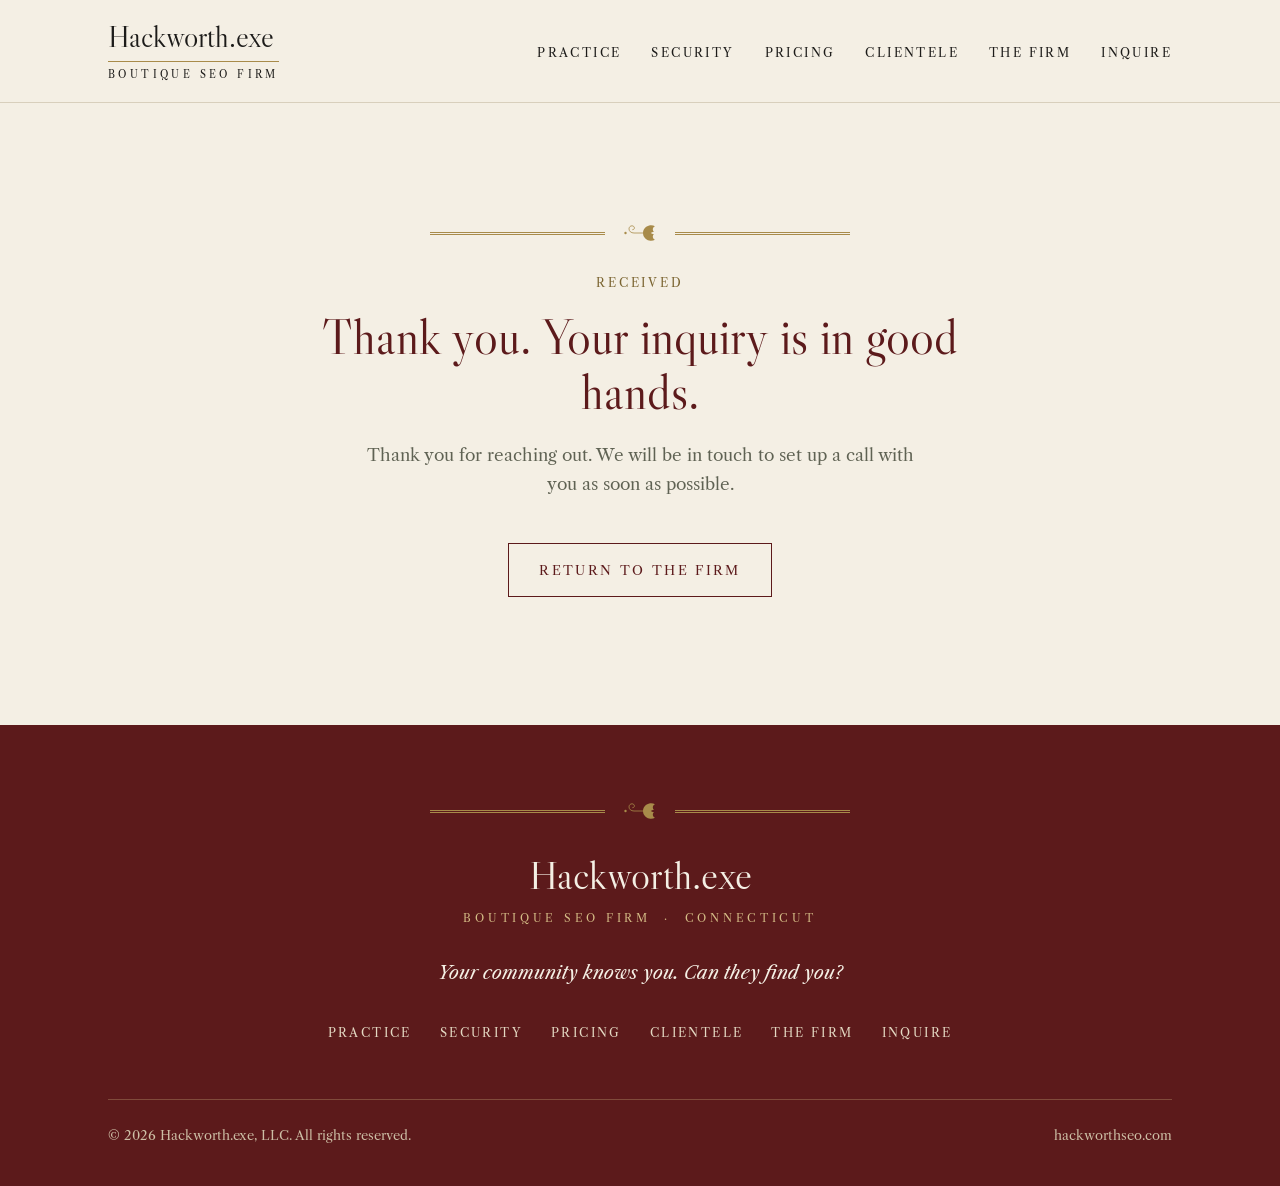
==== commit ca062c0b: "Email inquiries through Resend; new thank-you message - netlify/functions/submission-created.mjs run" ====
--- a/thank-you/index.html
+++ b/thank-you/index.html
@@ -10,7 +10,7 @@
 <link rel="icon" type="image/svg+xml" href="/assets/img/favicon.svg">
 <link rel="preload" href="/assets/fonts/libre-caslon-display-400-latin.woff2" as="font" type="font/woff2" crossorigin>
 <link rel="preload" href="/assets/fonts/libre-caslon-text-400-latin.woff2" as="font" type="font/woff2" crossorigin>
-<link rel="stylesheet" href="/assets/css/site.css?v=8">
+<link rel="stylesheet" href="/assets/css/site.css?v=9">
 <noscript><style>.reveal{opacity:1;transform:none}</style></noscript>
 </head>
 <body>
@@ -49,7 +49,7 @@
       <div class="ornament" aria-hidden="true"><svg><use href="#fleuron"/></svg></div>
       <p class="label">Received</p>
       <h1>Thank you. Your inquiry is in good hands.</h1>
-      <p class="lede">A member of the team will reply personally, usually within one business day. Nothing is billed until an engagement is agreed in writing.</p>
+      <p class="lede">Thank you for reaching out. We will be in touch to set up a call with you as soon as possible.</p>
       <div class="actions"><a class="btn btn-quiet" href="/">Return to the firm</a></div>
     </div>
   </section>
--- a/assets/css/site.css
+++ b/assets/css/site.css
@@ -154,16 +154,14 @@
 @media (max-width:620px){.roster{padding:42px 24px 46px}.roster p{font-size:17px}}
 
 /* principals */
-.principals{display:grid;grid-template-columns:repeat(2,1fr);gap:60px;max-width:960px;margin:0 auto}
-.person{display:grid;grid-template-columns:112px 1fr;gap:28px;align-items:start}
-.monogram{width:112px;height:112px;border:1px solid var(--brass);display:grid;place-items:center;position:relative;background:var(--ivory)}
+.principals{display:grid;grid-template-columns:1fr;gap:56px;max-width:860px;margin:0 auto}
+.person{display:grid;grid-template-columns:160px 1fr;gap:40px;align-items:start}
+.monogram{width:160px;height:160px;border:1px solid var(--brass);display:grid;place-items:center;position:relative;background:var(--ivory)}
 .monogram::after{content:"";position:absolute;inset:5px;border:1px solid var(--brass)}
-.monogram span{font-family:var(--display);font-size:40px;color:var(--oxblood);letter-spacing:.02em}
 .person h3{font-family:var(--display);font-weight:400;font-size:30px;margin:0;line-height:1.1}
 .person .title{margin:8px 0 16px}
 .person p{margin:0;color:var(--ink)}
-@media (max-width:860px){.principals{grid-template-columns:1fr;gap:48px}}
-@media (max-width:460px){.person{grid-template-columns:1fr}.monogram{width:96px;height:96px}}
+@media (max-width:600px){.person{grid-template-columns:1fr;gap:24px}}
 
 /* inquiry */
 .inquire{display:grid;grid-template-columns:5fr 7fr;gap:72px;align-items:start}
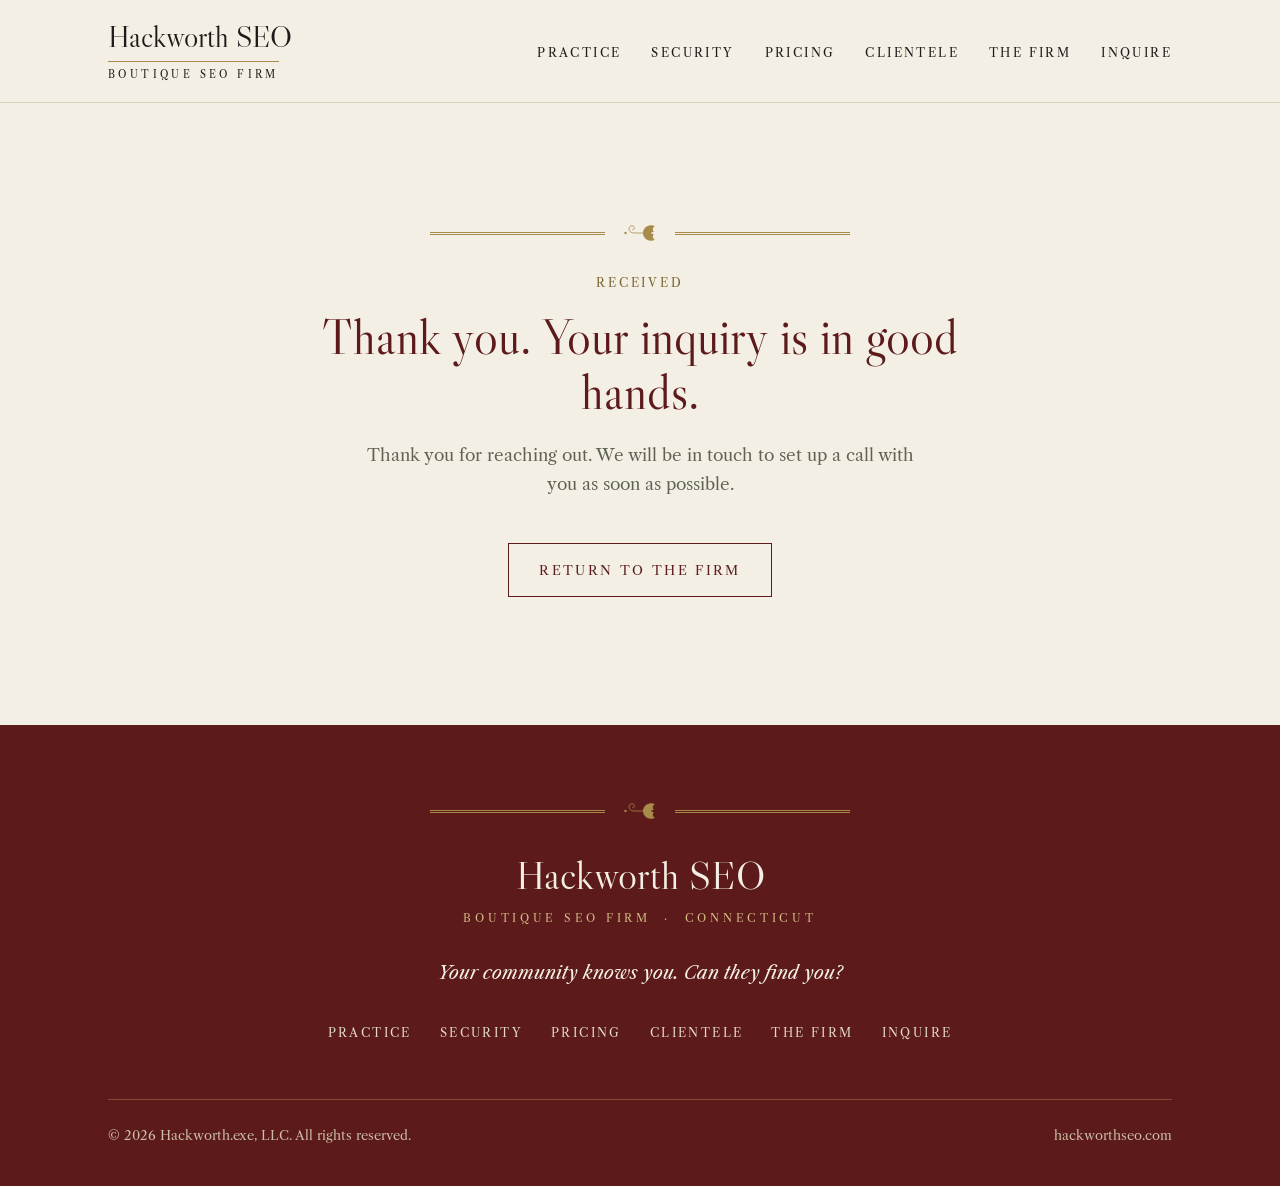
==== commit f34551d6: "Rebrand site name to Hackworth SEO Wordmark, titles, footer, OG/Twitter metadata, image alt text and" ====
--- a/thank-you/index.html
+++ b/thank-you/index.html
@@ -3,8 +3,8 @@
 <head>
 <meta charset="utf-8">
 <meta name="viewport" content="width=device-width, initial-scale=1">
-<title>Thank you · Hackworth.exe</title>
-<meta name="description" content="Your inquiry has been received by Hackworth.exe.">
+<title>Thank you · Hackworth SEO</title>
+<meta name="description" content="Your inquiry has been received by Hackworth SEO.">
 <meta name="robots" content="noindex">
 <meta name="theme-color" content="#5C1A1B">
 <link rel="icon" type="image/svg+xml" href="/assets/img/favicon.svg">
@@ -25,8 +25,8 @@
 
 <header class="masthead">
   <div class="wrap">
-    <a class="wordmark" href="/" aria-label="Hackworth.exe, home">
-      <span class="name">Hackworth.exe</span>
+    <a class="wordmark" href="/" aria-label="Hackworth SEO, home">
+      <span class="name">Hackworth SEO</span>
       <span class="sub">Boutique SEO Firm</span>
     </a>
     <button class="menu-toggle" type="button" aria-expanded="false" aria-controls="primary-nav">Menu</button>
@@ -58,7 +58,7 @@
 <footer>
   <div class="wrap">
     <div class="ornament" aria-hidden="true"><svg><use href="#fleuron"/></svg></div>
-    <p class="name">Hackworth.exe</p>
+    <p class="name">Hackworth SEO</p>
     <p class="sub">Boutique SEO Firm &nbsp;·&nbsp; Connecticut</p>
     <p class="tag">Your community knows you. Can they find you?</p>
     <nav aria-label="Footer">
